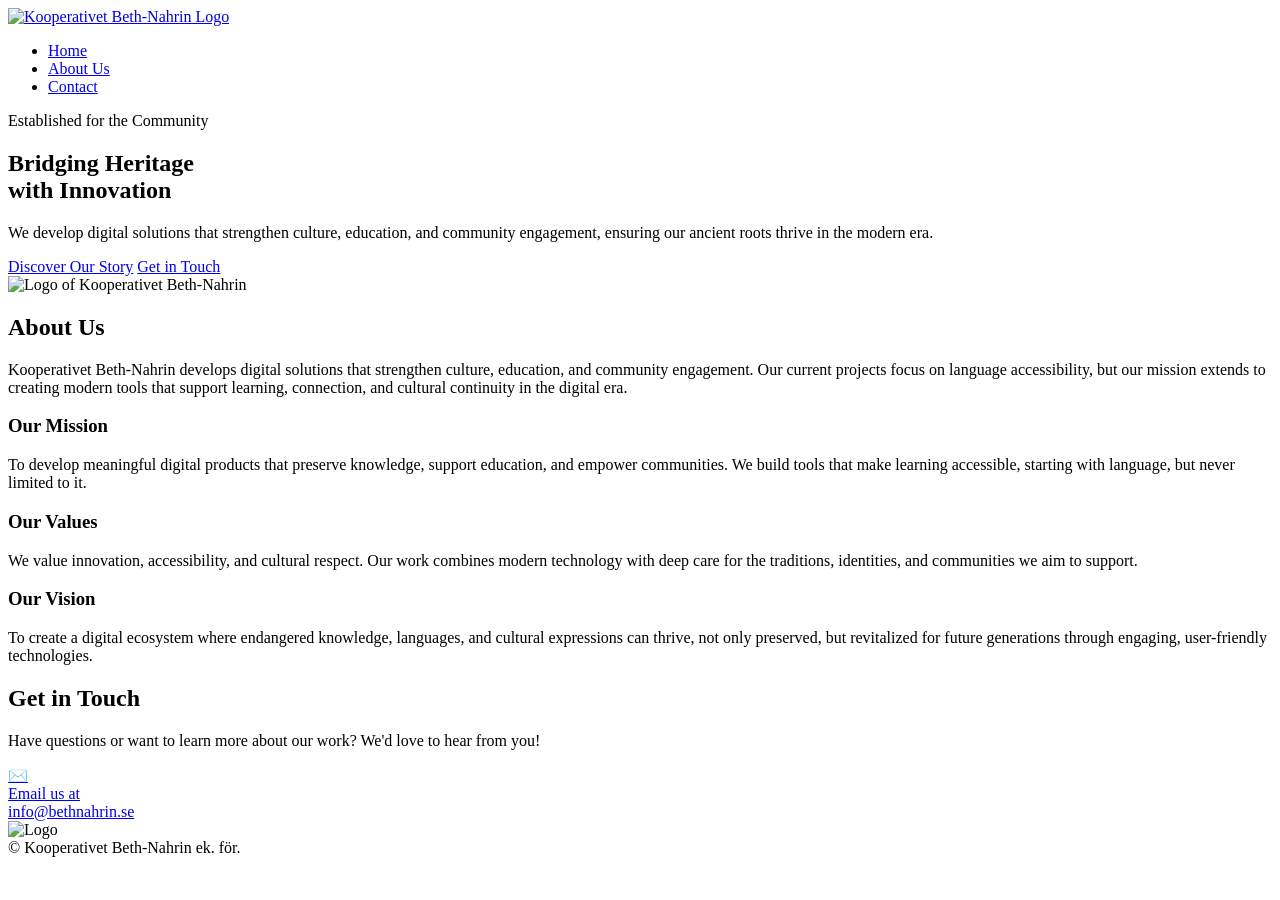
==== public/index.html @ 2b3aa1c3 "Refactor CSS and HTML for improved responsiveness and caching strategy" ====
<!DOCTYPE html>
<html lang="en">
<head>
    <meta charset="UTF-8">
    <meta name="viewport" content="width=device-width, initial-scale=1.0">
    <meta name="description" content="Kooperativet Beth-Nahrin - Bridging heritage with innovation through digital solutions that strengthen culture, education, and community engagement.">
    <meta name="keywords" content="Beth-Nahrin, cooperative, culture, preservation, digital solutions, Assyrian, language">
    <meta name="author" content="Kooperativet Beth-Nahrin">
    
    <!-- Open Graph & Social -->
    <meta property="og:title" content="Kooperativet Beth-Nahrin">
    <meta property="og:description" content="Bridging heritage with innovation through digital solutions.">
    <meta property="og:type" content="website">
    <meta property="og:url" content="https://bethnahrin.se">
    <meta property="og:image" content="/assets/logo.jpeg">
    
    <title>Kooperativet Beth-Nahrin</title>
    
    <!-- Favicon -->
    <link rel="icon" type="image/jpeg" href="/assets/logo.jpeg">
    
    <!-- Fonts -->
    <link rel="preconnect" href="https://fonts.googleapis.com">
    <link rel="preconnect" href="https://fonts.gstatic.com" crossorigin>
    <link href="https://fonts.googleapis.com/css2?family=Inter:wght@300;400;500;600;700&family=Playfair+Display:wght@600;700&display=swap" rel="stylesheet">
    
    <!-- Styles -->
    <link rel="stylesheet" href="/css/main.min.css?v=20260925-responsive">
</head>
<body>

    <!-- Fluid Background Elements -->
    <div class="fluid-bg">
        <div class="blob blob-1"></div>
        <div class="blob blob-2"></div>
        <div class="blob blob-3"></div>
    </div>

    <!-- Navigation -->
    <header id="navbar" class="navbar">
        <div class="container nav-container">
            <a href="#hero" class="nav-logo" aria-label="Back to top">
                <img src="/assets/logo.jpeg" alt="Kooperativet Beth-Nahrin Logo">
            </a>

            <nav class="nav-menu">
                <ul role="list">
                    <li class="hide-on-mobile"><a href="#hero" class="nav-link active">Home</a></li>
                    <li><a href="#about" class="nav-link">About Us</a></li>
                    <li><a href="#contact" class="nav-link btn btn-primary">Contact</a></li>
                </ul>
            </nav>
        </div>
    </header>

    <main id="main-content">
        <!-- Hero Section -->
        <section id="hero" class="hero-section">
            <div class="container hero-content">
                <div class="hero-text-wrapper reveal-item">
                    <span class="overline">Established for the Community</span>
                    <h1 class="hero-title">Bridging Heritage <br> <span class="italic-accent">with Innovation</span></h1>
                    <p class="hero-subtitle">
                        We develop digital solutions that strengthen culture, education, and community engagement, ensuring our ancient roots thrive in the modern era.
                    </p>
                    <div class="hero-actions">
                        <a href="#about" class="btn btn-primary">Discover Our Story</a>
                        <a href="#contact" class="btn btn-outline">Get in Touch</a>
                    </div>
                </div>
                <div class="hero-visual reveal-item delay-200">
                    <img src="/assets/logo.jpeg" alt="Logo of Kooperativet Beth-Nahrin" class="hero-img float-animation">
                </div>
            </div>
        </section>

        <!-- About Section -->
        <section id="about" class="section about-section">
            <div class="container">
                <div class="section-header reveal-item">
                    <h2 class="section-title">About Us</h2>
                    <p class="section-desc">Kooperativet Beth-Nahrin develops digital solutions that strengthen culture, education, and community engagement. Our current projects focus on language accessibility, but our mission extends to creating modern tools that support learning, connection, and cultural continuity in the digital era.</p>
                </div>

                <div class="cards-grid">
                    <article class="card reveal-item delay-100">
                        <h3 class="card-title">Our Mission</h3>
                        <p class="card-text">To develop meaningful digital products that preserve knowledge, support education, and empower communities. We build tools that make learning accessible, starting with language, but never limited to it.</p>
                    </article>

                    <article class="card reveal-item delay-200">
                        <h3 class="card-title">Our Values</h3>
                        <p class="card-text">We value innovation, accessibility, and cultural respect. Our work combines modern technology with deep care for the traditions, identities, and communities we aim to support.</p>
                    </article>

                    <article class="card reveal-item delay-300">
                        <h3 class="card-title">Our Vision</h3>
                        <p class="card-text">To create a digital ecosystem where endangered knowledge, languages, and cultural expressions can thrive, not only preserved, but revitalized for future generations through engaging, user-friendly technologies.</p>
                    </article>
                </div>
            </div>
        </section>

        <!-- Contact Section -->
        <section id="contact" class="section contact-section">
            <div class="container contact-container">
                <div class="contact-header reveal-item">
                    <h2 class="section-title">Get in Touch</h2>
                    <p class="contact-text">
                        Have questions or want to learn more about our work? We'd love to hear from you!
                    </p>
                </div>
                
                <a href="mailto:info@bethnahrin.se" class="contact-card reveal-item delay-100">
                    <div class="email-icon">✉️</div>
                    <div class="email-content">
                        <div class="email-label">Email us at</div>
                        <div class="email-address">info@bethnahrin.se</div>
                    </div>
                </a>
            </div>
        </section>
    </main>

    <!-- Footer -->
    <footer class="footer">
        <div class="container footer-content">
            <div class="footer-brand">
                <div class="footer-logo-wrapper">
                    <img src="/assets/logo.jpeg" alt="Logo" class="footer-logo-img">
                </div>
            </div>
            <div class="footer-links">
                <div class="copyright">
                    &copy; <span id="year"></span> Kooperativet Beth-Nahrin ek. för.
                </div>
            </div>
        </div>
    </footer>

    <!-- JavaScript -->
    <script src="/js/main.min.js"></script>
</body>
</html>
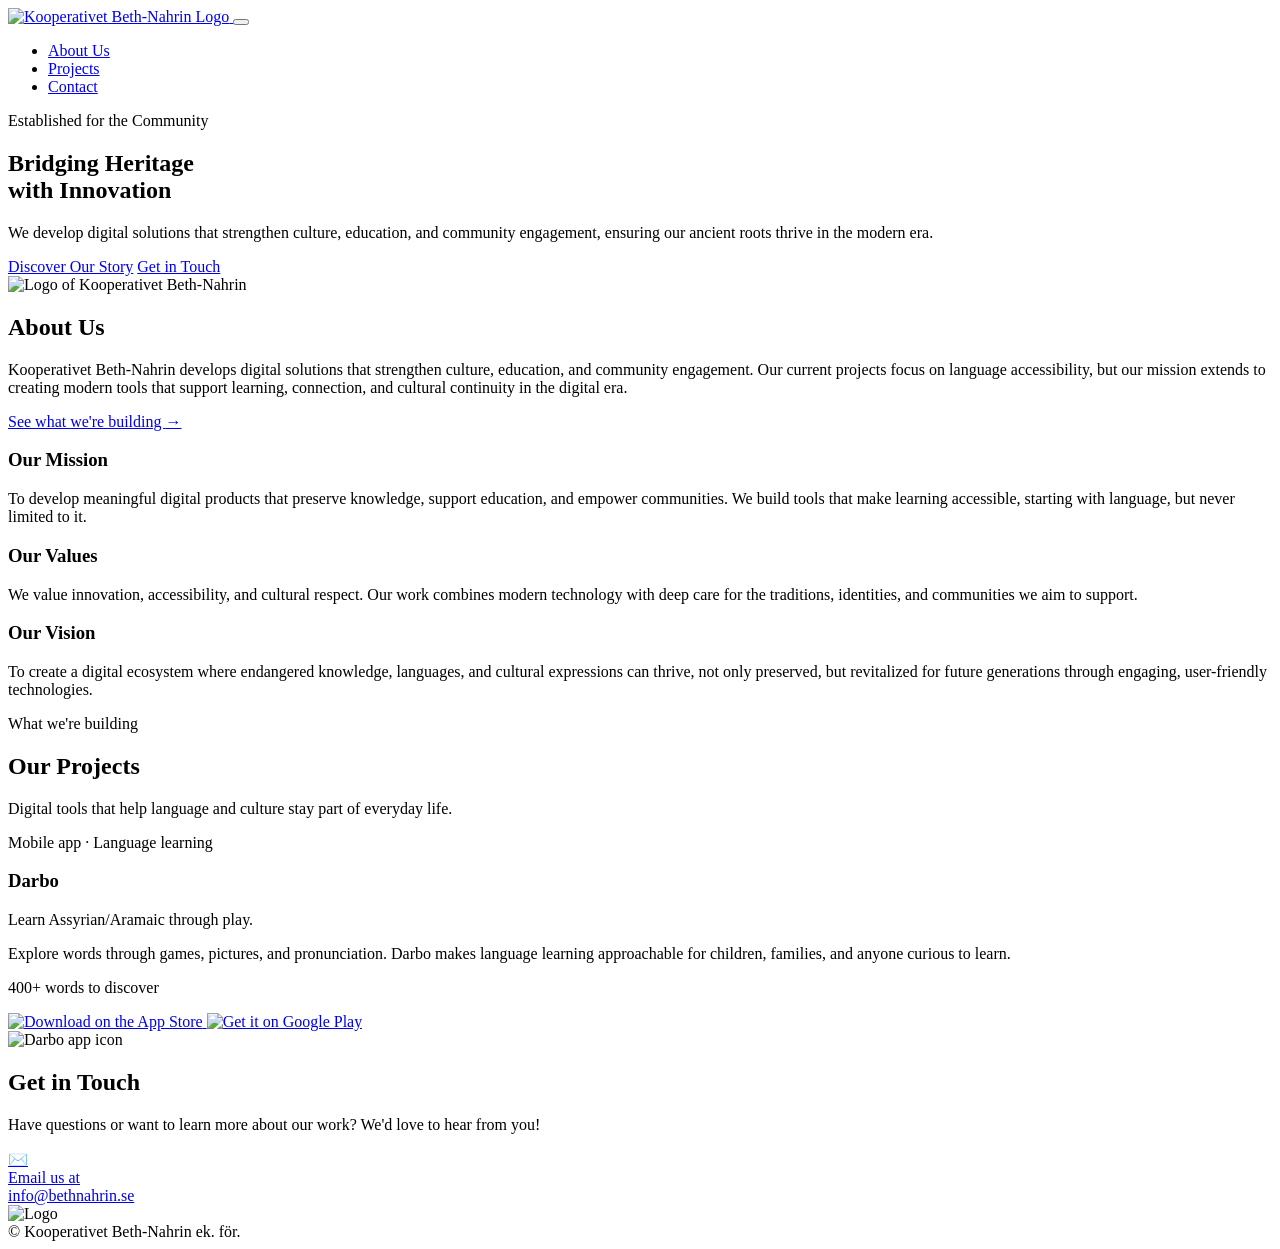
==== commit df203191: "Enhance navigation and add projects section - Implemented a responsive navigation toggle for mobile " ====
--- a/public/index.html
+++ b/public/index.html
@@ -25,7 +25,7 @@
     <link href="https://fonts.googleapis.com/css2?family=Inter:wght@300;400;500;600;700&family=Playfair+Display:wght@600;700&display=swap" rel="stylesheet">
     
     <!-- Styles -->
-    <link rel="stylesheet" href="/css/main.min.css?v=20260925-responsive">
+    <link rel="stylesheet" href="/css/main.min.css?v=20260925-projects">
 </head>
 <body>
 
@@ -43,10 +43,13 @@
                 <img src="/assets/logo.jpeg" alt="Kooperativet Beth-Nahrin Logo">
             </a>
 
-            <nav class="nav-menu">
+            <button class="nav-toggle" type="button" aria-label="Open menu" aria-controls="site-nav-menu" aria-expanded="false">
+                <span></span><span></span><span></span>
+            </button>
+            <nav id="site-nav-menu" class="nav-menu" aria-label="Main navigation">
                 <ul role="list">
-                    <li class="hide-on-mobile"><a href="#hero" class="nav-link active">Home</a></li>
                     <li><a href="#about" class="nav-link">About Us</a></li>
+                    <li><a href="#projects" class="nav-link">Projects</a></li>
                     <li><a href="#contact" class="nav-link btn btn-primary">Contact</a></li>
                 </ul>
             </nav>
@@ -80,6 +83,7 @@
                 <div class="section-header reveal-item">
                     <h2 class="section-title">About Us</h2>
                     <p class="section-desc">Kooperativet Beth-Nahrin develops digital solutions that strengthen culture, education, and community engagement. Our current projects focus on language accessibility, but our mission extends to creating modern tools that support learning, connection, and cultural continuity in the digital era.</p>
+                    <a class="projects-discovery-link" href="#projects">See what we're building <span aria-hidden="true">→</span></a>
                 </div>
 
                 <div class="cards-grid">
@@ -98,6 +102,38 @@
                         <p class="card-text">To create a digital ecosystem where endangered knowledge, languages, and cultural expressions can thrive, not only preserved, but revitalized for future generations through engaging, user-friendly technologies.</p>
                     </article>
                 </div>
+            </div>
+        </section>
+
+        <!-- Projects Section -->
+        <section id="projects" class="projects-section" aria-labelledby="projects-title">
+            <div class="container">
+                <div class="projects-intro reveal-item">
+                    <span class="projects-eyebrow">What we're building</span>
+                    <h2 id="projects-title" class="section-title">Our Projects</h2>
+                    <p>Digital tools that help language and culture stay part of everyday life.</p>
+                </div>
+
+                <article class="project-feature reveal-item delay-100" aria-labelledby="darbo-title">
+                    <div class="project-copy">
+                        <span class="project-kind">Mobile app · Language learning</span>
+                        <h3 id="darbo-title" class="project-name">Darbo</h3>
+                        <p class="project-tagline">Learn Assyrian/Aramaic through play.</p>
+                        <p class="project-description">Explore words through games, pictures, and pronunciation. Darbo makes language learning approachable for children, families, and anyone curious to learn.</p>
+                        <p class="project-detail">400+ words to discover</p>
+                        <div class="store-links" aria-label="Download Darbo">
+                            <a class="store-link store-link--apple" href="https://apple.co/4yeR9yf" target="_blank" rel="noopener noreferrer" aria-label="Download Darbo on the App Store">
+                                <img src="/assets/app-store-badge.svg" alt="Download on the App Store" width="120" height="40">
+                            </a>
+                            <a class="store-link store-link--google" href="https://play.google.com/store/apps/details?id=com.bethnahrin.darbo" target="_blank" rel="noopener noreferrer" aria-label="Get Darbo on Google Play">
+                                <img src="/assets/google-play-badge.svg" alt="Get it on Google Play" width="135" height="40">
+                            </a>
+                        </div>
+                    </div>
+                    <div class="project-art">
+                        <img class="project-icon float-animation" src="/assets/darbo_icon.png" alt="Darbo app icon" width="290" height="290" loading="lazy">
+                    </div>
+                </article>
             </div>
         </section>
 
@@ -139,6 +175,6 @@
     </footer>
 
     <!-- JavaScript -->
-    <script src="/js/main.min.js"></script>
+    <script src="/js/main.min.js?v=20260925-projects"></script>
 </body>
 </html>
